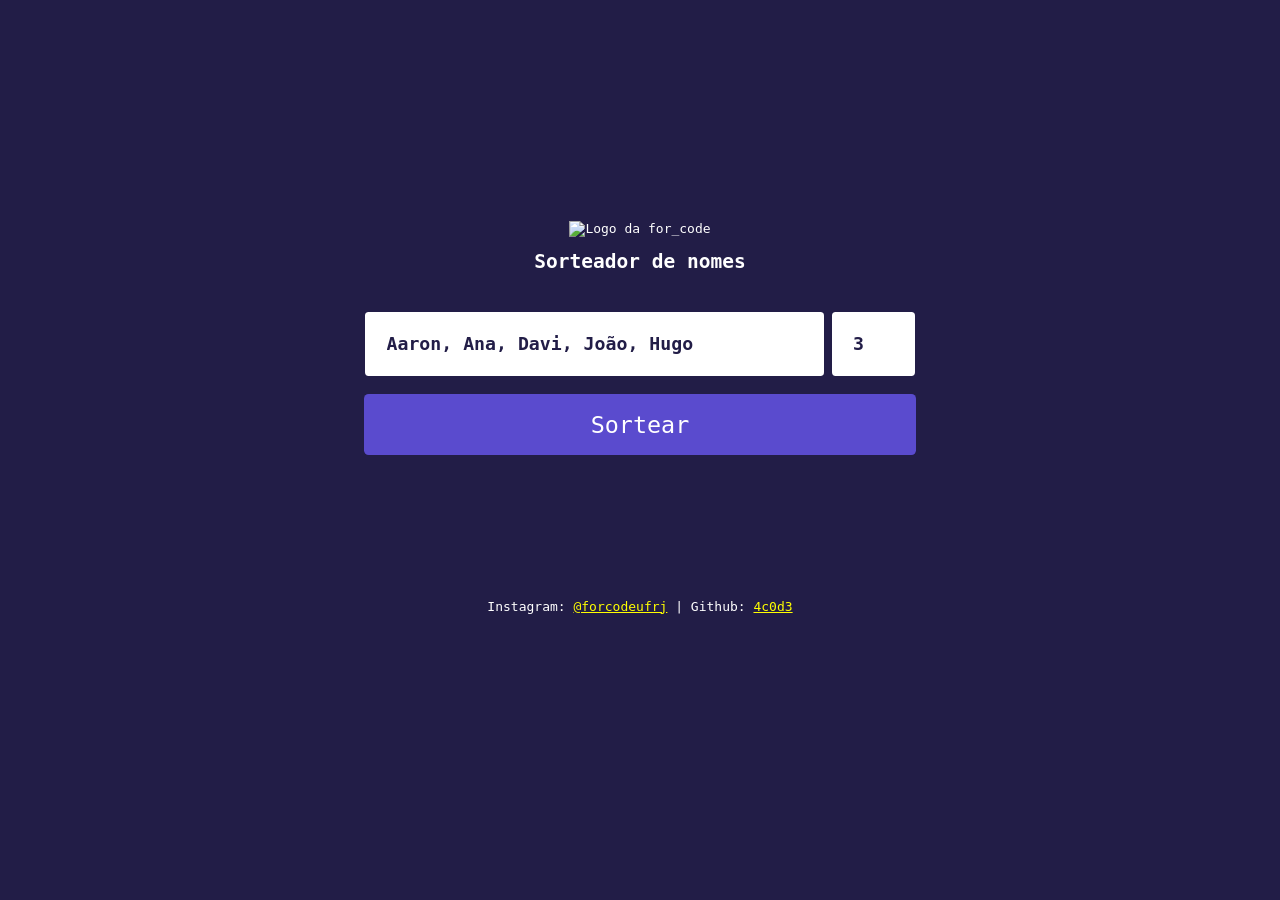
==== index.html @ c28a824d "Renomeação de arquivo Alteração do arquivo principal para "index.html"" ====
<!DOCTYPE html>
<html lang="pt-BR">

<head>
  <meta charset="UTF-8">
  <meta http-equiv="X-UA-Compatible" content="IE=edge">
  <meta name="viewport" content="width=device-width, initial-scale=1.0">
  <title>Sorteador - for_code</title>
  <link rel="stylesheet" href="./styles/style.css">
</head>

<body>
  <div class="container">
    <section class="painel">
      <img src="https://i.imgur.com/sUCNjsG.png" alt="Logo da for_code">
      <h1>Sorteador de nomes</h1>

      <input type="text" id="names" value="Aaron, Ana, Davi, João, Hugo">
      <input type="text" id="quant" value="3">
      <button onclick="btnPress()">Sortear</button>

      <p id="debug"></p>

      <div class="info">
        <br>Instagram: <a href="https://instagram.com/forcodeufrj" target="_blank">@forcodeufrj</a> |
        Github: <a href="https://github.com/4c0d3" target="_blank">4c0d3</a>
      </div>
    </section>
  </div>

  <script src="./js/script.js"></script>
</body>

</html>
---- styles/style.css ----
html,
body,
section,
div,
h1,
input,
button,
p {
  box-sizing: border-box;
  padding: 0;
  margin: 0;
}

body {
  text-align: center;
  font-family: monospace;
  height: 100vh;
  color: white;
  background-color: #221d47;
}

input[type="text"] {
  border: none;
  border-radius: 0.2em;
  font-size: 1.4em;
  font-family: monospace;
  font-weight: 700;
  color: #221d47;
  display: inline-block;
  padding: 1em;
  transition: 0.2s;
  border: white solid 3px;
}

#names {
  width: 83%;
}

#quant {
  width: 15%;
}

h1 {
  margin-bottom: 2em;
}

input[type="text"]:focus {
  outline: none;
  border: #5a4bce solid 3px;
}

button {
  margin: 0.8em auto 0 auto;
  border: none;
  border-radius: 0.2em;
  display: block;
  width: 100%;
  padding: 0.7em;
  cursor: pointer;
  font-size: 1.8em;
  font-family: monospace;
  background-color: #5a4bce;
  color: white;
  transition: 0.2s;
}

button:hover {
  opacity: 0.8;
}

button:active {
  opacity: 1;
  width: 90%;
}

.container {
  display: grid;
  align-content: center;
  justify-content: center;
  width: 50vw;
  height: 100%;
  margin: auto;
}

.painel {
  margin: 0 0 5em 0;
  width: 100%;
}

.painel img {
  width: 50%;
  margin-bottom: 1em;
}

.painel p {
  height: 2.6em;
  font-size: 1.5em;
  padding: 0.7em;
  margin: 2em 0;
}

.info {
  margin: 0;
}

.info a {
  color: #ffff00;
}
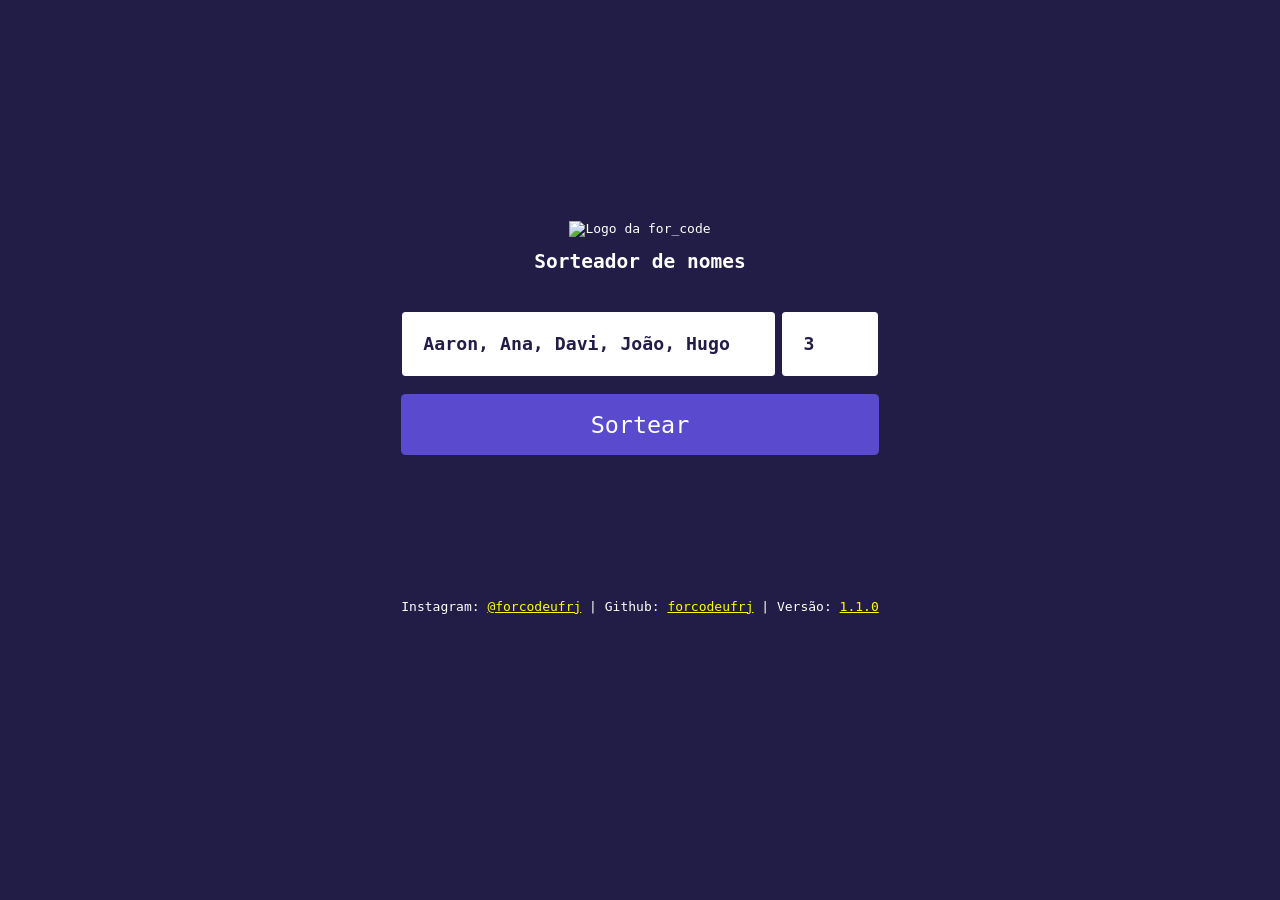
==== commit 3eb79835: "v 1.1.0 #### Novidades - Uma GitHub Page com a aplicação rodando está disponível [aqui](https://forc" ====
--- a/index.html
+++ b/index.html
@@ -5,8 +5,13 @@
   <meta charset="UTF-8">
   <meta http-equiv="X-UA-Compatible" content="IE=edge">
   <meta name="viewport" content="width=device-width, initial-scale=1.0">
+
+  <link rel="stylesheet" href="./styles/style.css">
+  <link rel="icon" href="https://i.imgur.com/OUdophy.png">
+  <link rel="shortcut icon" href="https://i.imgur.com/OUdophy.png">
+
   <title>Sorteador - for_code</title>
-  <link rel="stylesheet" href="./styles/style.css">
+
 </head>
 
 <body>
@@ -15,15 +20,17 @@
       <img src="https://i.imgur.com/sUCNjsG.png" alt="Logo da for_code">
       <h1>Sorteador de nomes</h1>
 
-      <input type="text" id="names" value="Aaron, Ana, Davi, João, Hugo">
-      <input type="text" id="quant" value="3">
+      <input type="text" id="names" onfocusout="updateQuantRangeLimits()" value="Aaron, Ana, Davi, João, Hugo">
+      <input type="number" id="quant" onfocusout="verifyQuantInput()" value="3" max="5" min="1">
       <button onclick="btnPress()">Sortear</button>
+
 
       <p id="debug"></p>
 
       <div class="info">
         <br>Instagram: <a href="https://instagram.com/forcodeufrj" target="_blank">@forcodeufrj</a> |
-        Github: <a href="https://github.com/4c0d3" target="_blank">4c0d3</a>
+        Github: <a href="https://github.com/forcodeufrj" target="_blank">forcodeufrj</a> |
+        Versão: <a href="https://github.com/forcodeufrj/sorteador_de_nomes" target="_blank">1.1.0</a>
       </div>
     </section>
   </div>
--- a/styles/style.css
+++ b/styles/style.css
@@ -20,7 +20,7 @@
   background-color: #221d47;
 }
 
-input[type="text"] {
+input[type="text"], input[type="number"] {
   border: none;
   border-radius: 0.2em;
   font-size: 1.4em;
@@ -34,18 +34,18 @@
 }
 
 #names {
-  width: 83%;
+  width: 78%;
 }
 
 #quant {
-  width: 15%;
+  width: 20%;
 }
 
 h1 {
   margin-bottom: 2em;
 }
 
-input[type="text"]:focus {
+input[type="text"]:focus, input[type="number"]:focus {
   outline: none;
   border: #5a4bce solid 3px;
 }
@@ -67,6 +67,10 @@
 
 button:hover {
   opacity: 0.8;
+}
+
+button:focus {
+  outline: none;
 }
 
 button:active {
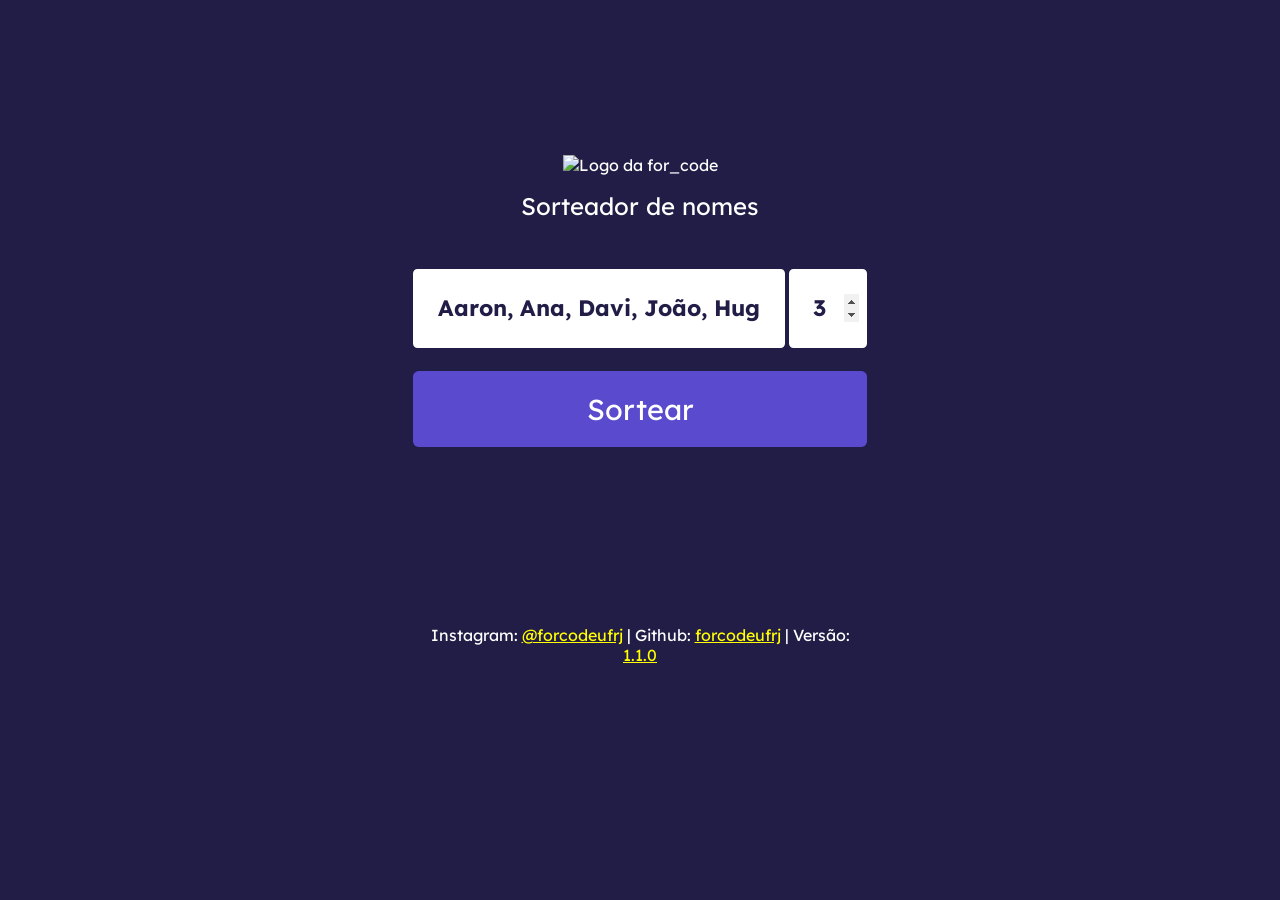
==== commit 5c20267b: "melhorias" ====
--- a/index.html
+++ b/index.html
@@ -7,11 +7,11 @@
   <meta name="viewport" content="width=device-width, initial-scale=1.0">
 
   <link rel="stylesheet" href="./styles/style.css">
+  <link rel="stylesheet" href="https://code.jquery.com/ui/1.12.1/themes/base/jquery-ui.css">
   <link rel="icon" href="https://i.imgur.com/OUdophy.png">
   <link rel="shortcut icon" href="https://i.imgur.com/OUdophy.png">
 
   <title>Sorteador - for_code</title>
-
 </head>
 
 <body>
@@ -19,11 +19,12 @@
     <section class="painel">
       <img src="https://i.imgur.com/sUCNjsG.png" alt="Logo da for_code">
       <h1>Sorteador de nomes</h1>
-
-      <input type="text" id="names" onfocusout="updateQuantRangeLimits()" value="Aaron, Ana, Davi, João, Hugo">
-      <input type="number" id="quant" onfocusout="verifyQuantInput()" value="3" max="5" min="1">
+      <div class="flexbox">
+        <input type="text" id="names" onfocusout="updateQuantRangeLimits()" value="Aaron, Ana, Davi, João, Hugo">
+        <input type="number" id="quant" onfocusout="verifyQuantInput()" value="3" max="5" min="1">
+      </div>
+      
       <button onclick="btnPress()">Sortear</button>
-
 
       <p id="debug"></p>
 
@@ -33,9 +34,16 @@
         Versão: <a href="https://github.com/forcodeufrj/sorteador_de_nomes" target="_blank">1.1.0</a>
       </div>
     </section>
-  </div>
 
-  <script src="./js/script.js"></script>
+    <script src="https://ajax.googleapis.com/ajax/libs/jquery/3.6.0/jquery.min.js"></script>    
+    <script src="https://code.jquery.com/ui/1.12.1/jquery-ui.js"></script>
+    <script src="./js/script.js"></script>
+
+    <div>
+      <p id="dialog"></p>
+    </div>
+  </div> 
+
 </body>
 
 </html>
--- a/styles/style.css
+++ b/styles/style.css
@@ -1,3 +1,7 @@
+
+@import url('https://fonts.googleapis.com/css2?family=Lexend+Deca&display=swap');
+
+/* as coisas marcadas como !important surgiram da necessidade de sobreescrever "element.style" */
 
 html,
 body,
@@ -14,40 +18,48 @@
 
 body {
   text-align: center;
-  font-family: monospace;
   height: 100vh;
   color: white;
   background-color: #221d47;
+  font-family: 'Lexend Deca', sans-serif;
 }
 
 input[type="text"], input[type="number"] {
   border: none;
   border-radius: 0.2em;
   font-size: 1.4em;
-  font-family: monospace;
   font-weight: 700;
   color: #221d47;
-  display: inline-block;
-  padding: 1em;
   transition: 0.2s;
   border: white solid 3px;
+  font-family: 'Lexend Deca', sans-serif;
 }
 
-#names {
-  width: 78%;
+input[type="text"]{  
+  padding: 1em;
+  width: calc(100% - 82px);    
+  text-align: center;
 }
 
-#quant {
-  width: 20%;
+input[type=number]{
+  padding: 1em 0px 1em 3px;
+  width: 78px;    
+  text-align:center;
 }
 
-h1 {
-  margin-bottom: 2em;
+input[type=number]::-webkit-inner-spin-button {
+  margin-right: 5px;
+  opacity: 1;
 }
 
 input[type="text"]:focus, input[type="number"]:focus {
   outline: none;
   border: #5a4bce solid 3px;
+}
+
+h1 {
+  margin-bottom: 2em;
+  font-weight: 400;
 }
 
 button {
@@ -59,10 +71,10 @@
   padding: 0.7em;
   cursor: pointer;
   font-size: 1.8em;
-  font-family: monospace;
   background-color: #5a4bce;
   color: white;
   transition: 0.2s;
+  font-family: 'Lexend Deca', sans-serif;
 }
 
 button:hover {
@@ -80,6 +92,7 @@
 
 .container {
   display: grid;
+  grid-template-columns: 100%;
   align-content: center;
   justify-content: center;
   width: 50vw;
@@ -104,6 +117,11 @@
   margin: 2em 0;
 }
 
+.flexbox {
+  display: flex;
+  justify-content: space-between;
+}
+
 .info {
   margin: 0;
 }
@@ -111,3 +129,48 @@
 .info a {
   color: #ffff00;
 }
+
+.ui-dialog-titlebar, #dialog{
+  font-family: "Lexend Deca", sans-serif;
+}
+
+.ui-widget-header {
+  background: white !important;
+  border: 1px solid white !important;
+}
+
+.ui-dialog-titlebar {
+  color: #221d47;
+  font-weight: bold;
+  text-align: left;
+  padding-left: 5px !important;
+}
+
+.ui-dialog-content{
+  min-height: auto !important;
+}
+
+#dialog {
+  border: 0px solid #5a4bce;
+  background-color: #5a4bce;
+  color: white;
+  text-align: center;
+}
+
+@media (max-width: 830px){
+  .flexbox {
+    display: inline-block;
+  }
+  input#quant {    
+    margin-top: 10px;
+  }
+  input#names{
+    width: 100%
+  }
+}
+
+@media (min-width: 909px){
+  .container {
+    width: 454.5px;
+  }
+}
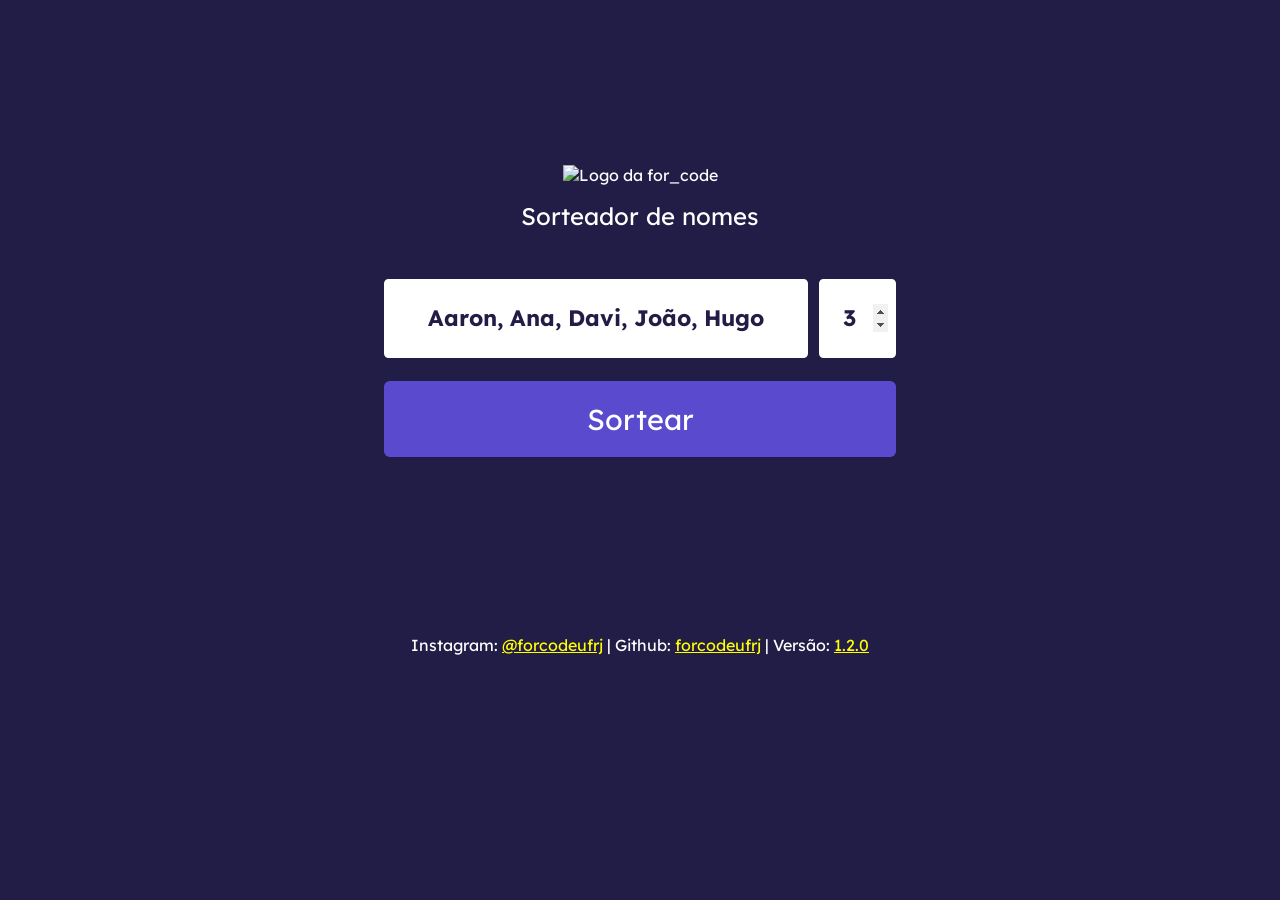
==== commit 344481f1: "Dia 1 da v1.2.0 04/07/2021 - 1º dia de trabalho da v1.2.0.  Alterações: - Sistema de alert mais boni" ====
--- a/index.html
+++ b/index.html
@@ -19,11 +19,12 @@
     <section class="painel">
       <img src="https://i.imgur.com/sUCNjsG.png" alt="Logo da for_code">
       <h1>Sorteador de nomes</h1>
+
       <div class="flexbox">
         <input type="text" id="names" onfocusout="updateQuantRangeLimits()" value="Aaron, Ana, Davi, João, Hugo">
         <input type="number" id="quant" onfocusout="verifyQuantInput()" value="3" max="5" min="1">
       </div>
-      
+
       <button onclick="btnPress()">Sortear</button>
 
       <p id="debug"></p>
@@ -31,18 +32,20 @@
       <div class="info">
         <br>Instagram: <a href="https://instagram.com/forcodeufrj" target="_blank">@forcodeufrj</a> |
         Github: <a href="https://github.com/forcodeufrj" target="_blank">forcodeufrj</a> |
-        Versão: <a href="https://github.com/forcodeufrj/sorteador_de_nomes" target="_blank">1.1.0</a>
+        Versão: <a href="https://github.com/forcodeufrj/sorteador_de_nomes" target="_blank">1.2.0</a>
       </div>
     </section>
 
-    <script src="https://ajax.googleapis.com/ajax/libs/jquery/3.6.0/jquery.min.js"></script>    
-    <script src="https://code.jquery.com/ui/1.12.1/jquery-ui.js"></script>
+    <div id="message">
+      <section id="message-window">
+        <div class="closer" onclick="closeMessage()">X</div>
+        <p>Erro!</p>
+        <button onclick="closeMessage()">OK</button>
+      </section>
+    </div>
+
     <script src="./js/script.js"></script>
-
-    <div>
-      <p id="dialog"></p>
-    </div>
-  </div> 
+  </div>
 
 </body>
 
--- a/styles/style.css
+++ b/styles/style.css
@@ -95,7 +95,7 @@
   grid-template-columns: 100%;
   align-content: center;
   justify-content: center;
-  width: 50vw;
+  width: 40vw;
   height: 100%;
   margin: auto;
 }
@@ -122,6 +122,10 @@
   justify-content: space-between;
 }
 
+.flexbox #names {
+  margin-right: 0.5em;
+}
+
 .info {
   margin: 0;
 }
@@ -157,7 +161,56 @@
   text-align: center;
 }
 
-@media (max-width: 830px){
+#message {
+  display: none;
+  visibility: hidden;
+
+  position: absolute;
+  top: 0;
+  left: 0;
+  width: 100vw;
+  height: 100vh;
+  background-color: rgba(0, 0, 0, 0.5);
+  opacity: 0;
+
+  display: grid;
+  align-items: center;
+  justify-items: center;
+  transition: 0.2s;
+}
+
+#message p {
+  font-size: 2em;
+  margin-bottom: 0.5em;
+  padding: 0 2em;
+}
+
+#message #message-window {
+  width: 40vw;
+  transform: scale(0, 0);
+  padding: 2em;
+  background-color: #221d47;
+  border-radius: 0.2em;
+  display: flex;
+  flex-direction: column;
+  transition: 0.2s;
+}
+
+#message .closer {
+  text-align: right;
+  font-size: 2em;
+  cursor: pointer;
+  margin-right: 0.2em;
+  transition: 0.2s;
+  width: 1em;
+  align-self: flex-end;
+}
+
+#message .closer:hover {
+  color: #5a4bce;
+}
+
+/* @media (max-width: 830px){
   .flexbox {
     display: inline-block;
   }
@@ -173,4 +226,4 @@
   .container {
     width: 454.5px;
   }
-}+} */
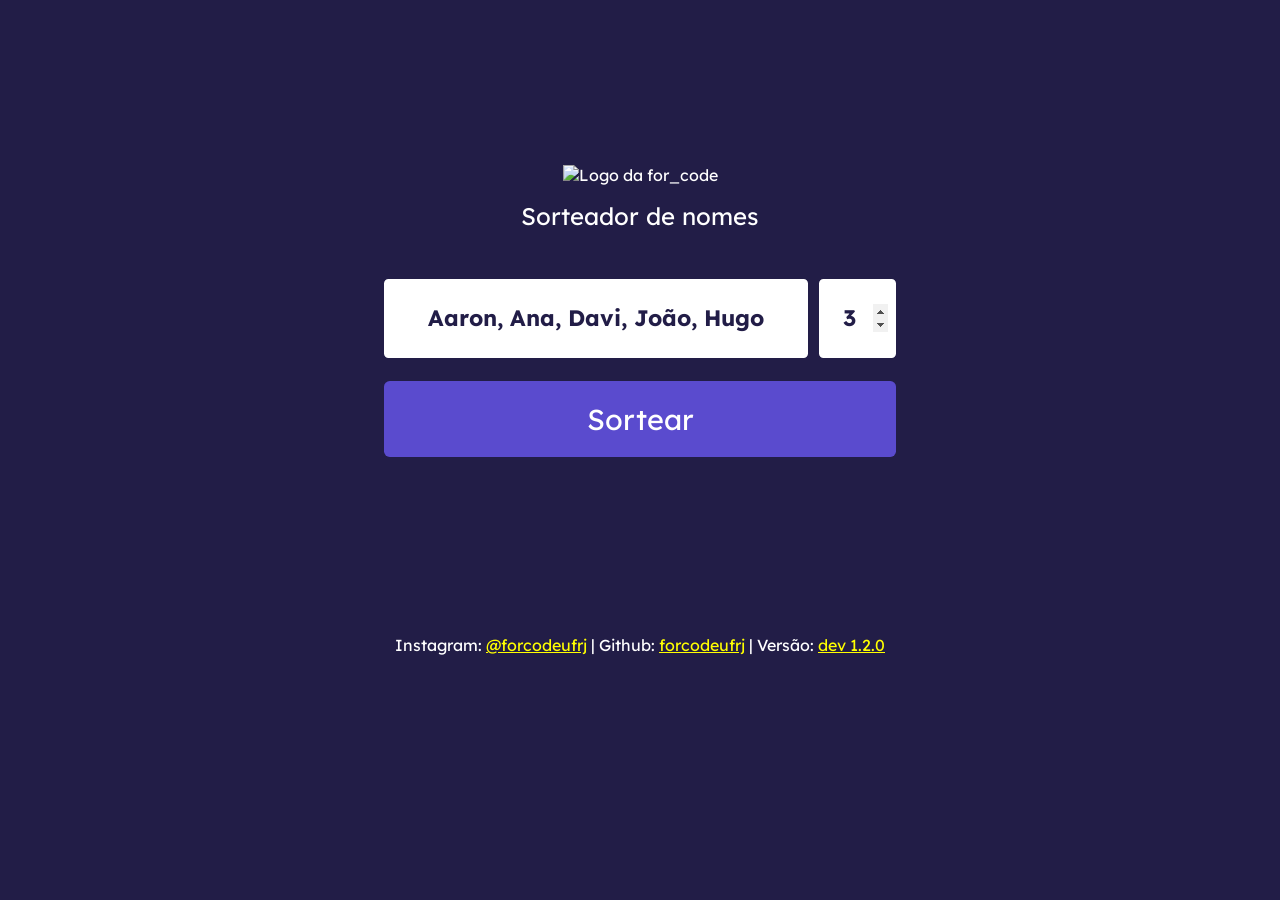
==== commit ac0ec8aa: "Responsividade omplementada - Agora a interface se adapta aos dispositivos móveis - Foi fixada a lar" ====
--- a/index.html
+++ b/index.html
@@ -32,7 +32,7 @@
       <div class="info">
         <br>Instagram: <a href="https://instagram.com/forcodeufrj" target="_blank">@forcodeufrj</a> |
         Github: <a href="https://github.com/forcodeufrj" target="_blank">forcodeufrj</a> |
-        Versão: <a href="https://github.com/forcodeufrj/sorteador_de_nomes" target="_blank">1.2.0</a>
+        Versão: <a href="https://github.com/forcodeufrj/sorteador_de_nomes" target="_blank">dev 1.2.0</a>
       </div>
     </section>
 
--- a/styles/style.css
+++ b/styles/style.css
@@ -96,6 +96,7 @@
   align-content: center;
   justify-content: center;
   width: 40vw;
+  max-width: 720px;
   height: 100%;
   margin: auto;
 }
@@ -132,33 +133,6 @@
 
 .info a {
   color: #ffff00;
-}
-
-.ui-dialog-titlebar, #dialog{
-  font-family: "Lexend Deca", sans-serif;
-}
-
-.ui-widget-header {
-  background: white !important;
-  border: 1px solid white !important;
-}
-
-.ui-dialog-titlebar {
-  color: #221d47;
-  font-weight: bold;
-  text-align: left;
-  padding-left: 5px !important;
-}
-
-.ui-dialog-content{
-  min-height: auto !important;
-}
-
-#dialog {
-  border: 0px solid #5a4bce;
-  background-color: #5a4bce;
-  color: white;
-  text-align: center;
 }
 
 #message {
@@ -210,20 +184,30 @@
   color: #5a4bce;
 }
 
-/* @media (max-width: 830px){
+@media (max-width: 800px) {
+  .container {
+    width: 90vw;
+  }
+
   .flexbox {
-    display: inline-block;
-  }
-  input#quant {    
-    margin-top: 10px;
-  }
-  input#names{
-    width: 100%
-  }
-}
-
-@media (min-width: 909px){
-  .container {
-    width: 454.5px;
-  }
-} */+    flex-direction: column;
+  }
+
+  .flexbox #names {
+    width: 100%;
+    margin: 0 0 1em 0;
+  }
+
+  .flexbox #quant {
+    width: 100%;
+  }
+
+  #message #message-window {
+    width: 95vw;
+  }
+
+  #message #message-window p {
+    margin-top: 0.75em;
+    padding: 0;
+  }
+}
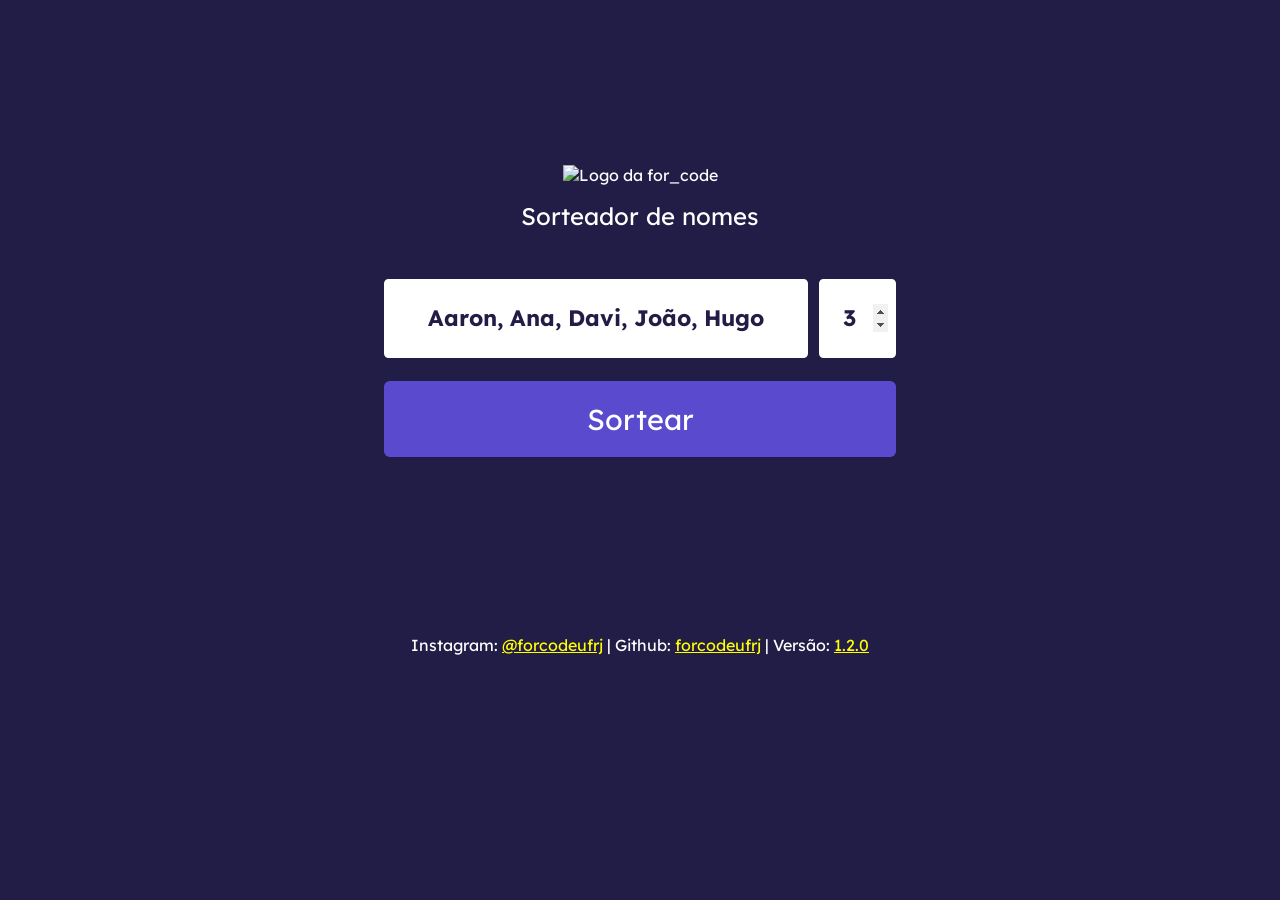
==== commit f013a983: "Update README" ====
--- a/index.html
+++ b/index.html
@@ -32,7 +32,7 @@
       <div class="info">
         <br>Instagram: <a href="https://instagram.com/forcodeufrj" target="_blank">@forcodeufrj</a> |
         Github: <a href="https://github.com/forcodeufrj" target="_blank">forcodeufrj</a> |
-        Versão: <a href="https://github.com/forcodeufrj/sorteador_de_nomes" target="_blank">dev 1.2.0</a>
+        Versão: <a href="https://github.com/forcodeufrj/sorteador_de_nomes" target="_blank">1.2.0</a>
       </div>
     </section>
 
